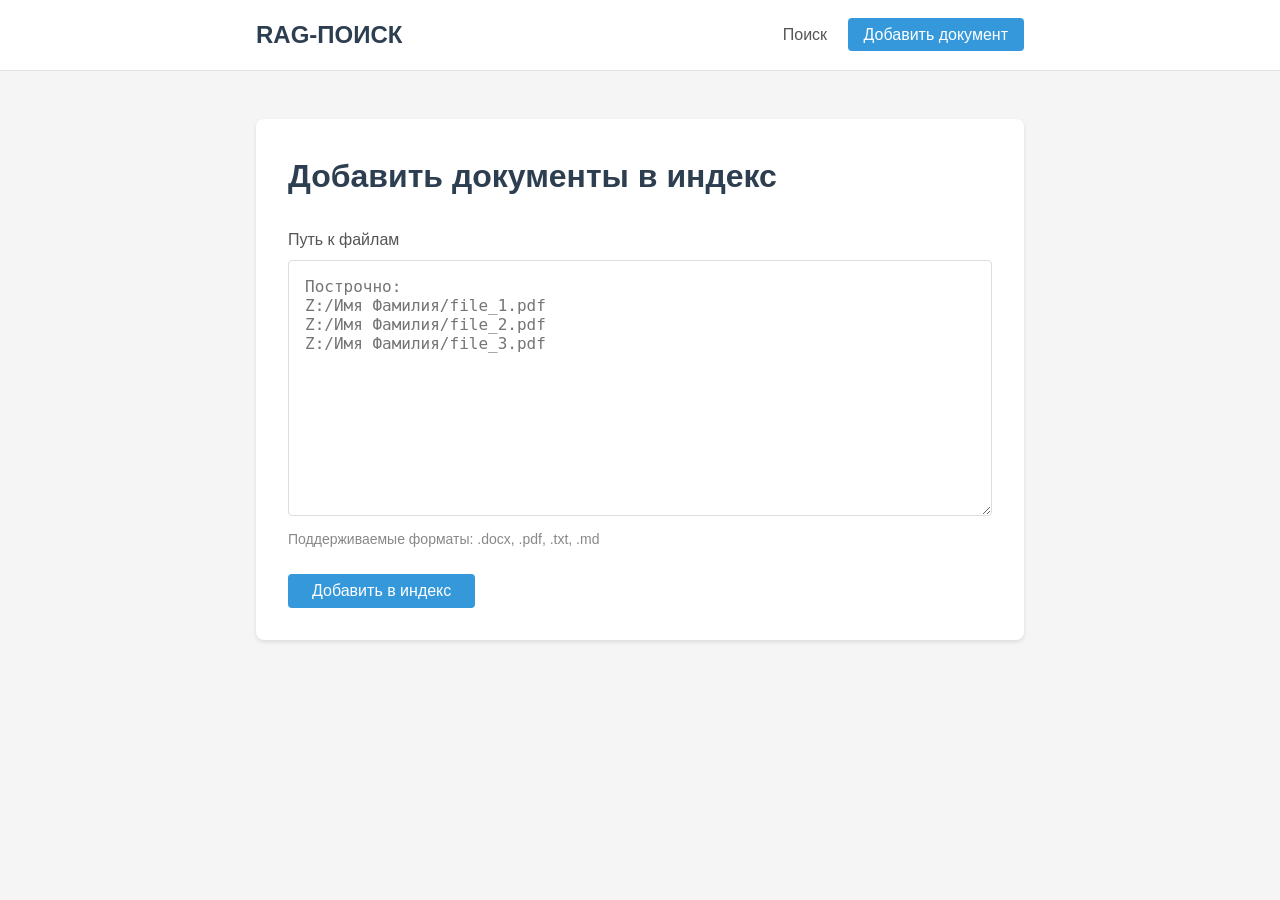
==== static/add.html @ bc3e72ab "init" ====
<!DOCTYPE html>
<html lang="ru">
<head>
    <meta charset="UTF-8">
    <meta name="viewport" content="width=device-width, initial-scale=1.0">
    <title>RAG Поиск — Добавить документ</title>
    <link rel="stylesheet" href="/static/style.css">
</head>
<body class="p-page">
    <header class="b-header">
        <div class="b-header__container">
            <div class="b-header__logo">RAG-ПОИСК</div>
            <nav class="b-nav">
                <a class="b-nav__link" href="/">Поиск</a>
                <a class="b-nav__link b-nav__link_active" href="/add">Добавить документ</a>
            </nav>
        </div>
    </header>

    <main class="p-page__container">
        <div class="b-card">
            <h1 class="b-card__title">Добавить документы в индекс</h1>
            
            <div class="b-field">
                <label class="b-field__label" for="file_path">Путь к файлам</label>
                <textarea class="b-field__input b-field__input_size_large" id="file_path" placeholder=""></textarea>
                <div class="b-field__help">Поддерживаемые форматы: .docx, .pdf, .txt, .md</div>
            </div>
            
            <button class="b-btn" id="add-btn">Добавить в индекс</button>
            
            <div class="b-status" id="add-status" style="display: none;"></div>
        </div>
    </main>

    <script src="/static/app.js"></script>
</body>
</html>
---- static/style.css ----
:root {
    /* Цвета */
    --color-primary: #3498db;
    --color-primary-hover: #2980b9;
    --color-bg-page: #f5f5f5;
    --color-bg-card: #fff;
    --color-bg-muted: #fafafa;
    --color-bg-hover: #f0f0f0;
    --color-text: #333;
    --color-text-muted: #888;
    --color-text-secondary: #555;
    --color-title: #2c3e50;
    --color-border: #ddd;
    --color-border-light: #e0e0e0;
    --color-disabled: #bdc3c7;

    /* Статусы */
    --color-success-bg: #d4edda;
    --color-success-text: #155724;
    --color-success-border: #c3e6cb;
    --color-error-bg: #f8d7da;
    --color-error-text: #721c24;
    --color-error-border: #f5c6cb;
    --color-info-bg: #d1ecf1;
    --color-info-text: #0c5460;
    --color-info-border: #bee5eb;

    /* Отступы (база 0.5rem = 8px) */
    --space-xs: 0.25rem;
    --space-sm: 0.5rem;
    --space-md: 1rem;
    --space-lg: 1.5rem;
    --space-xl: 2rem;
    --space-2xl: 2.5rem;

    /* Размеры шрифтов */
    --font-sm: 0.875rem;
    --font-base: 1rem;
    --font-lg: 1.25rem;
    --font-xl: 1.5rem;

    /* Радиусы */
    --radius-sm: 0.25rem;
    --radius-md: 0.5rem;

    /* Контейнер */
    --container-max: 50rem;

    /* Тени */
    --shadow-card: 0 0.125rem 0.25rem rgba(0, 0, 0, 0.1);
}

* {
    margin: 0;
    padding: 0;
    box-sizing: border-box;
}

body {
    font-family: -apple-system, BlinkMacSystemFont, 'Segoe UI', Roboto, Oxygen, Ubuntu, Cantarell, sans-serif;
    background: var(--color-bg-page);
    color: var(--color-text);
    line-height: 1.6;
}

.b-header {
    background: var(--color-bg-card);
    border-bottom: 1px solid var(--color-border-light);
    padding: var(--space-md) 0;
    margin-bottom: var(--space-xl);
}

.b-header__container {
    max-width: var(--container-max);
    margin: 0 auto;
    padding: 0 var(--space-md);
    display: flex;
    justify-content: space-between;
    align-items: center;
}

.b-header__logo {
    font-size: var(--font-xl);
    font-weight: 600;
    color: var(--color-title);
}

.b-nav__link {
    color: var(--color-text-secondary);
    text-decoration: none;
    padding: var(--space-sm) var(--space-md);
    border-radius: var(--radius-sm);
    transition: background 0.2s;
}

.b-nav__link:hover {
    background: var(--color-bg-hover);
}

.b-nav__link_active {
    background: var(--color-primary);
    color: var(--color-bg-card);
}

.p-page__container {
    max-width: var(--container-max);
    margin: 0 auto;
    padding: var(--space-md);
}

.b-card {
    background: var(--color-bg-card);
    border-radius: var(--radius-md);
    padding: var(--space-xl);
    box-shadow: var(--shadow-card);
}

.b-card__title {
    margin-bottom: var(--space-lg);
    color: var(--color-title);
}

.b-field {
    margin-bottom: var(--space-lg);
}

.b-field__label {
    display: block;
    margin-bottom: var(--space-sm);
    font-weight: 500;
    color: var(--color-text-secondary);
}

.b-field__input {
    width: 100%;
    padding: var(--space-md);
    border: 1px solid var(--color-border);
    border-radius: var(--radius-sm);
    font-size: var(--font-base);
    transition: border-color 0.2s;
    resize: vertical;
}

.b-field__input:focus {
    outline: none;
    border-color: var(--color-primary);
}

.b-field__input_size_large {
    height: 16rem;
}

.b-field__help {
    font-size: var(--font-sm);
    color: var(--color-text-muted);
    margin-top: var(--space-xs);
}

.b-btn {
    display: inline-block;
    padding: var(--space-sm) var(--space-lg);
    background: var(--color-primary);
    color: var(--color-bg-card);
    border: none;
    border-radius: var(--radius-sm);
    font-size: var(--font-base);
    cursor: pointer;
    transition: background 0.2s;
}

.b-btn:hover {
    background: var(--color-primary-hover);
}

.b-btn:disabled {
    background: var(--color-disabled);
    cursor: not-allowed;
}

.b-results {
    margin-top: var(--space-xl);
}

.b-result {
    padding: var(--space-md);
    border: 1px solid var(--color-border-light);
    border-radius: var(--radius-sm);
    margin-bottom: var(--space-sm);
    background: var(--color-bg-muted);
}

.b-result__score {
    font-size: var(--font-sm);
    color: var(--color-text-muted);
    margin-bottom: var(--space-sm);
}

.b-result__content {
    color: var(--color-text);
}

.b-result__refs-title {
    font-weight: bold;
    text-transform: uppercase;
}

.b-result__refs-list {
    margin-left: var(--space-lg);
    margin-bottom: var(--space-sm);
}

.b-result__ref {
    margin-bottom: var(--space-xs);
}

.b-result__ref-note {
    color: var(--color-text-secondary);
    font-style: italic;
}

.b-markdown h1,
.b-markdown h2,
.b-markdown h3,
.b-markdown h4,
.b-markdown h5,
.b-markdown h6 {
    margin-top: var(--space-md);
    margin-bottom: var(--space-sm);
    color: var(--color-title);
    line-height: 1.3;
}

.b-markdown h1 { font-size: var(--font-xl); }
.b-markdown h2 { font-size: 1.3rem; }
.b-markdown h3 { font-size: 1.1rem; }

.b-markdown p {
    margin-bottom: var(--space-sm);
}

.b-markdown ul,
.b-markdown ol {
    margin-left: var(--space-lg);
    margin-bottom: var(--space-sm);
}

.b-markdown li {
    margin-bottom: var(--space-xs);
}

.b-markdown code {
    background: var(--color-bg-hover);
    padding: 0.125rem 0.375rem;
    border-radius: 0.1875rem;
    font-family: 'Consolas', 'Monaco', monospace;
    font-size: 0.9em;
}

.b-markdown pre {
    background: var(--color-bg-page);
    padding: var(--space-sm) var(--space-md);
    border-radius: var(--radius-sm);
    overflow-x: auto;
    margin-bottom: var(--space-sm);
}

.b-markdown pre code {
    background: none;
    padding: 0;
}

.b-markdown blockquote {
    border-left: 0.25rem solid var(--color-primary);
    padding-left: var(--space-md);
    margin-left: 0;
    color: #666;
    font-style: italic;
}

.b-markdown a {
    color: var(--color-primary);
    text-decoration: none;
}

.b-markdown a:hover {
    text-decoration: underline;
}

.b-markdown table {
    border-collapse: collapse;
    width: 100%;
    margin-bottom: var(--space-sm);
}

.b-markdown th,
.b-markdown td {
    border: 1px solid var(--color-border);
    padding: var(--space-sm);
    text-align: left;
}

.b-markdown th {
    background: var(--color-bg-hover);
    font-weight: 600;
}

.b-status {
    padding: var(--space-sm) var(--space-md);
    border-radius: var(--radius-sm);
    margin-top: var(--space-md);
}

.b-status_success {
    background: var(--color-success-bg);
    color: var(--color-success-text);
    border: 1px solid var(--color-success-border);
}

.b-status_error {
    background: var(--color-error-bg);
    color: var(--color-error-text);
    border: 1px solid var(--color-error-border);
}

.b-status_info {
    background: var(--color-info-bg);
    color: var(--color-info-text);
    border: 1px solid var(--color-info-border);
}

.b-empty {
    text-align: center;
    padding: var(--space-2xl);
    color: var(--color-text-muted);
}

.b-spinner {
    display: inline-block;
    width: 1rem;
    height: 1rem;
    border: 0.125rem solid var(--color-bg-card);
    border-top-color: transparent;
    border-radius: 50%;
    animation: spin 0.8s linear infinite;
    margin-right: var(--space-sm);
    vertical-align: middle;
}

@keyframes spin {
    to { transform: rotate(360deg); }
}
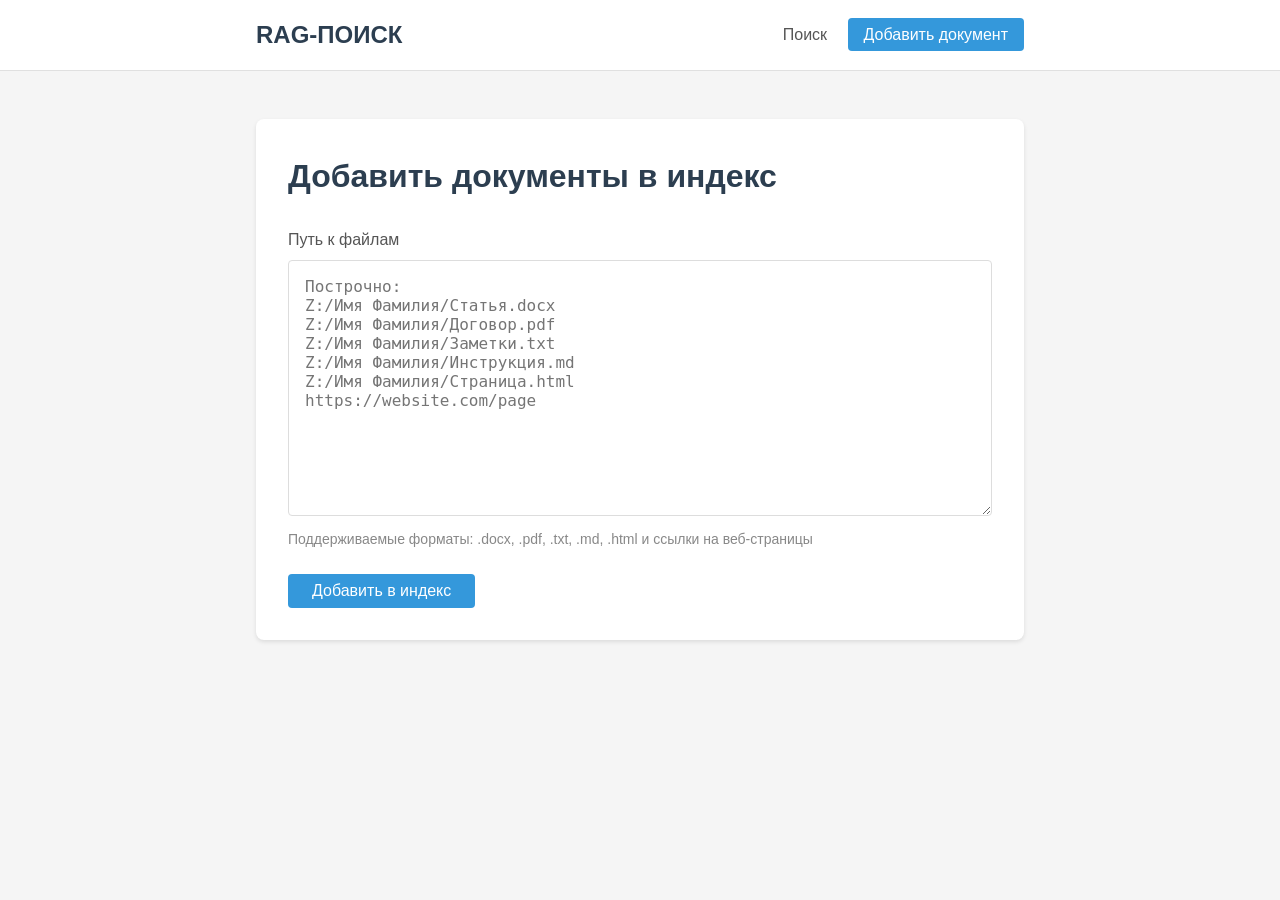
==== commit a5ccf96e: "TASK-202605081414: [feature] Индексация по веб-страницам" ====
--- a/static/add.html
+++ b/static/add.html
@@ -24,7 +24,7 @@
             <div class="b-field">
                 <label class="b-field__label" for="file_path">Путь к файлам</label>
                 <textarea class="b-field__input b-field__input_size_large" id="file_path" placeholder=""></textarea>
-                <div class="b-field__help">Поддерживаемые форматы: .docx, .pdf, .txt, .md</div>
+                <div class="b-field__help">Поддерживаемые форматы: .docx, .pdf, .txt, .md, .html и ссылки на веб-страницы</div>
             </div>
             
             <button class="b-btn" id="add-btn">Добавить в индекс</button>
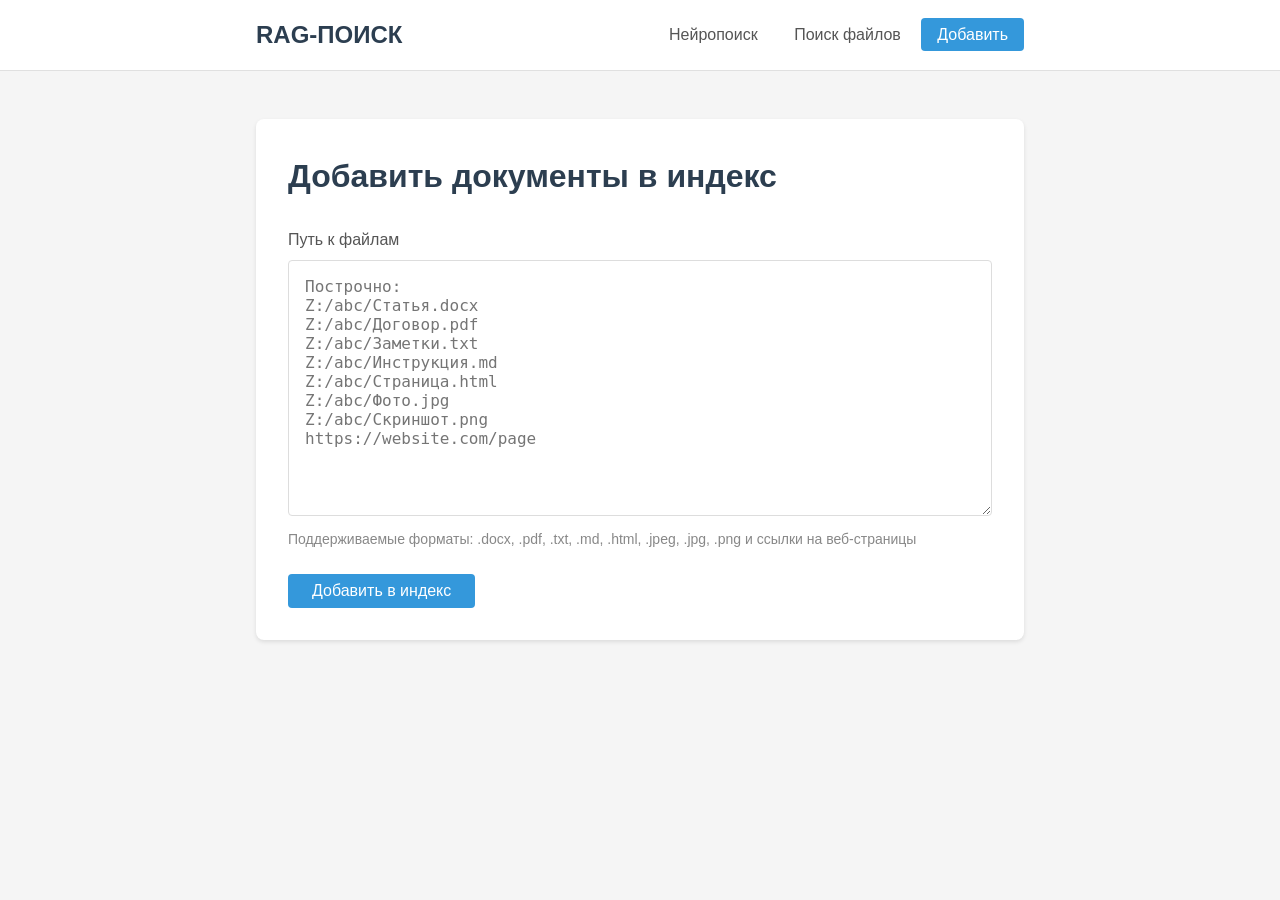
==== commit 6ad19d88: "TASK-202605081415: [feature] Индексация по изображениям" ====
--- a/static/add.html
+++ b/static/add.html
@@ -11,8 +11,9 @@
         <div class="b-header__container">
             <div class="b-header__logo">RAG-ПОИСК</div>
             <nav class="b-nav">
-                <a class="b-nav__link" href="/">Поиск</a>
-                <a class="b-nav__link b-nav__link_active" href="/add">Добавить документ</a>
+                <a class="b-nav__link" href="/">Нейропоиск</a>
+                <a class="b-nav__link" href="/search-files">Поиск файлов</a>
+                <a class="b-nav__link b-nav__link_active" href="/add">Добавить</a>
             </nav>
         </div>
     </header>
@@ -24,7 +25,7 @@
             <div class="b-field">
                 <label class="b-field__label" for="file_path">Путь к файлам</label>
                 <textarea class="b-field__input b-field__input_size_large" id="file_path" placeholder=""></textarea>
-                <div class="b-field__help">Поддерживаемые форматы: .docx, .pdf, .txt, .md, .html и ссылки на веб-страницы</div>
+                <div class="b-field__help">Поддерживаемые форматы: .docx, .pdf, .txt, .md, .html, .jpeg, .jpg, .png и ссылки на веб-страницы</div>
             </div>
             
             <button class="b-btn" id="add-btn">Добавить в индекс</button>
--- a/static/style.css
+++ b/static/style.css
@@ -349,3 +349,37 @@
 @keyframes spin {
     to { transform: rotate(360deg); }
 }
+
+.b-image-grid {
+    display: grid;
+    grid-template-columns: repeat(auto-fill, minmax(12rem, 1fr));
+    gap: var(--space-md);
+    margin-top: var(--space-md);
+}
+
+.b-image-item {
+    text-align: center;
+}
+
+.b-image-item:hover {
+    opacity: 0.8;
+}
+
+.b-image-item__link {
+    text-decoration: none;
+}
+
+.b-image-item__thumb {
+    max-width: 100%;
+    max-height: 12rem;
+    border-radius: var(--radius-sm);
+    border: 1px solid var(--color-border-light);
+    object-fit: cover;
+}
+
+.b-image-item__path {
+    font-size: var(--font-sm);
+    color: var(--color-text-muted);
+    margin-top: var(--space-xs);
+    word-break: break-all;
+}
